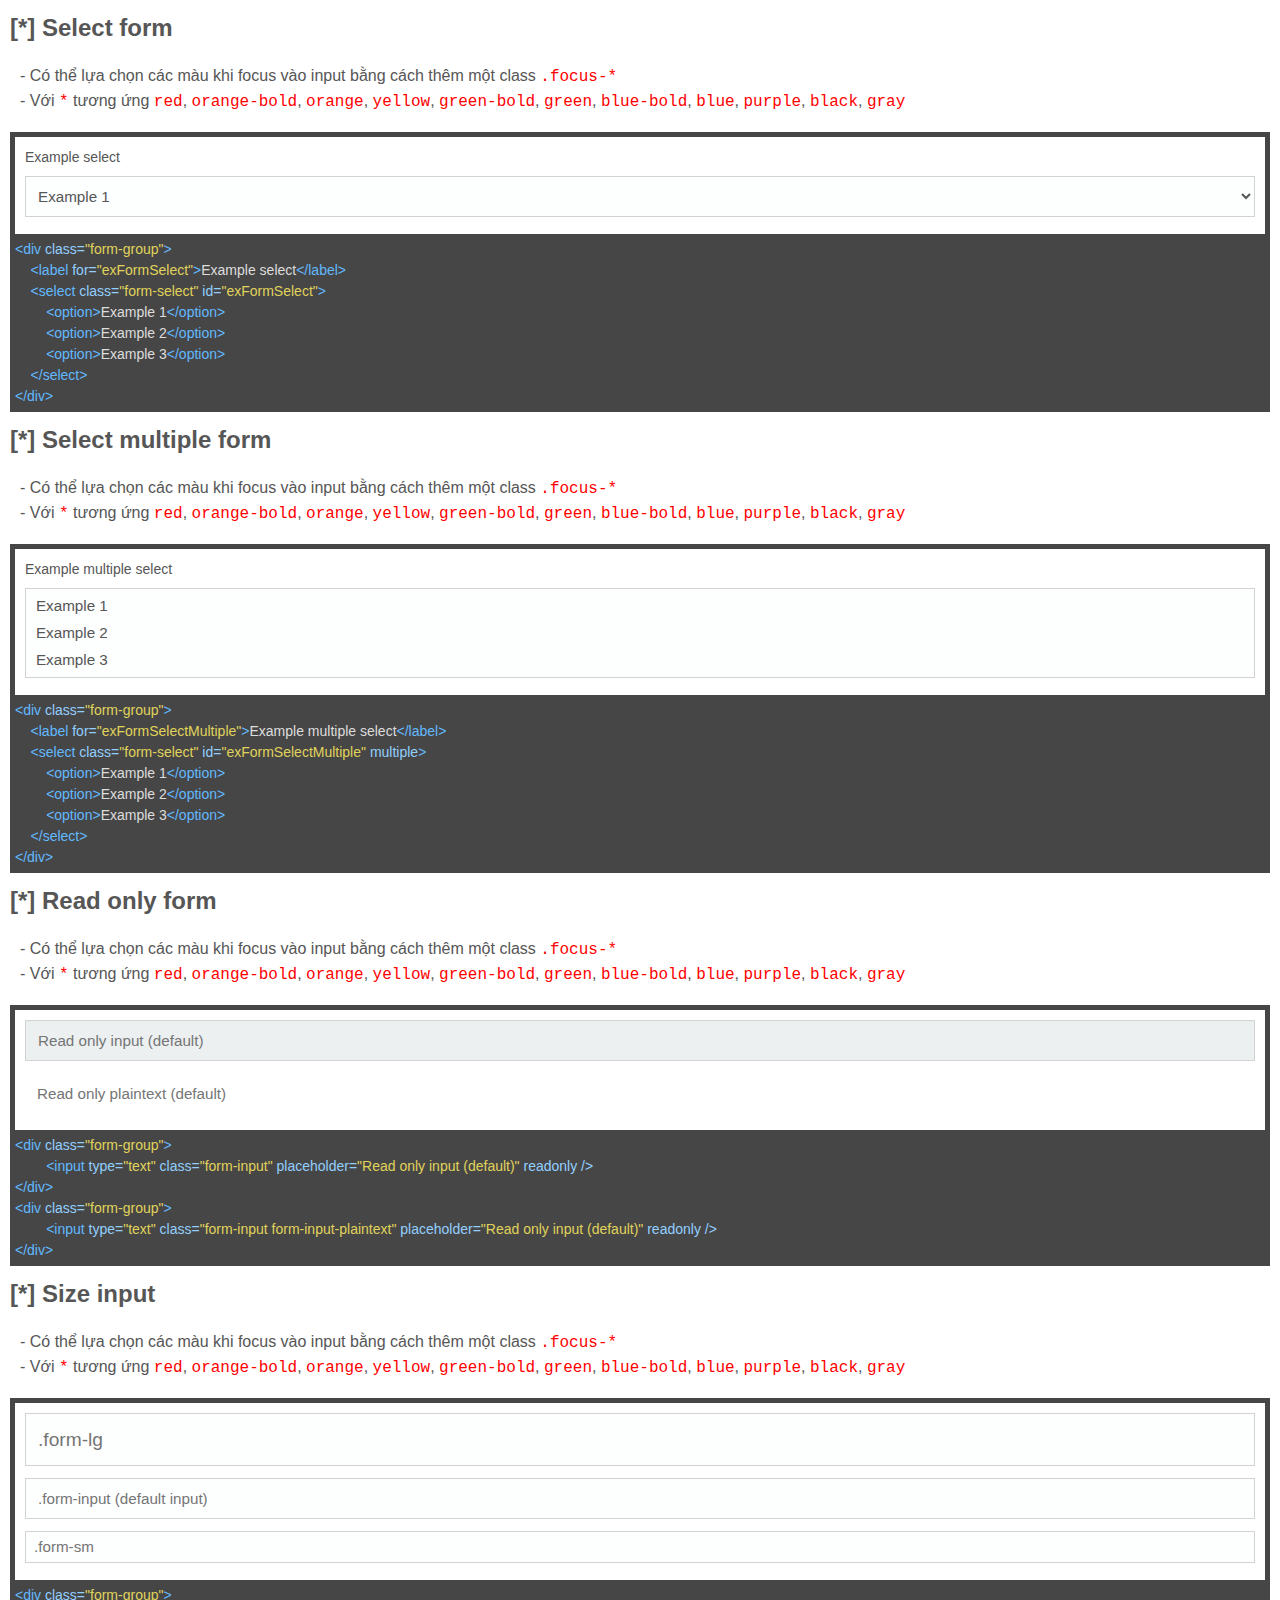
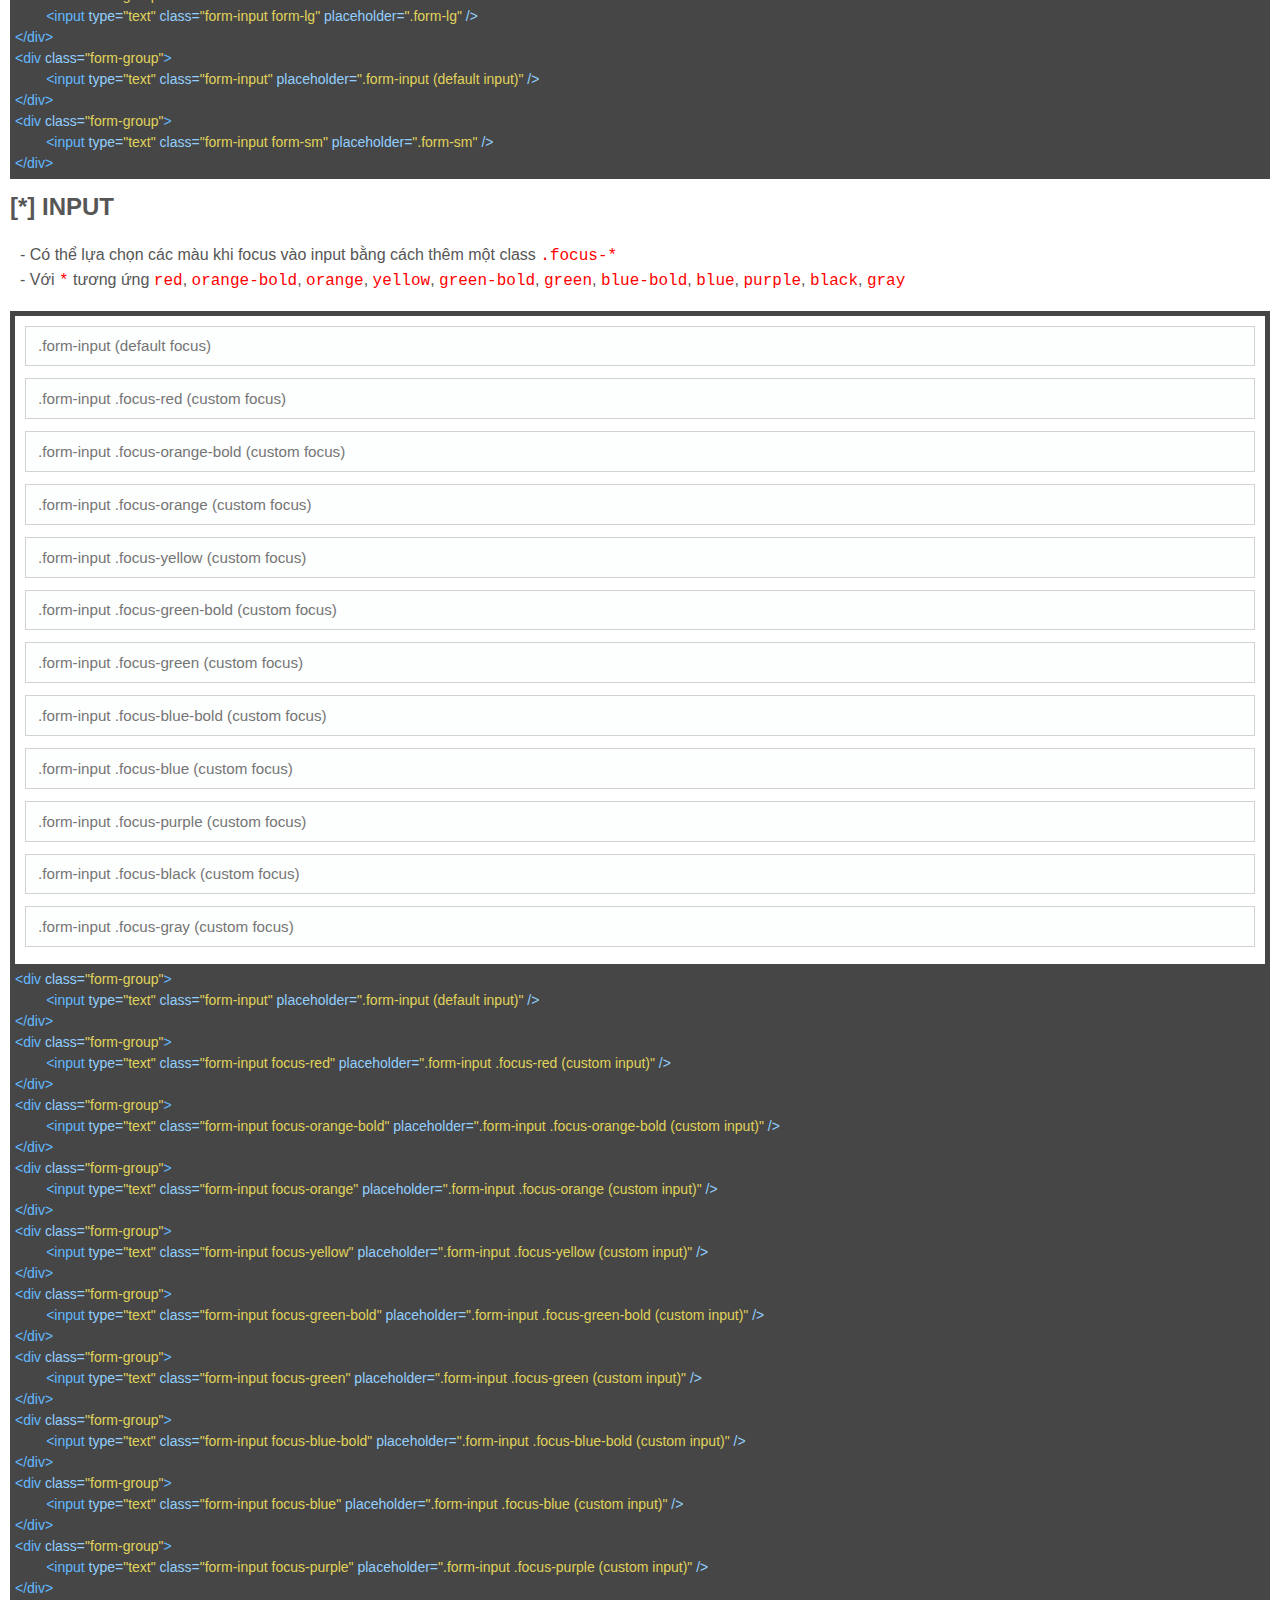
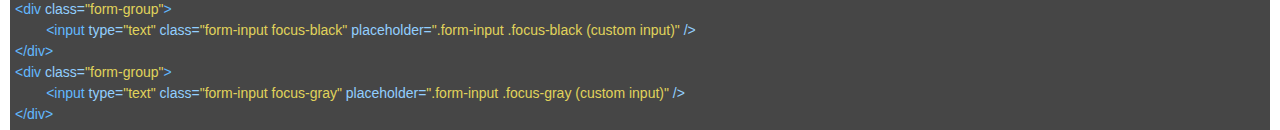
==== input.html @ 7783adff "mqp99" ====
<!DOCTYPE html>
<html lang="vi">
<head>
	<meta charset="UTF-8">
	<title>M Library CSS</title>
	<link rel="stylesheet" href="sass/mlib.min.css">
	<style>
		p {
			padding: 10px;
		}
		.btn {
			margin-bottom: 5px;
		}
		.btn-group,
		.btn-group-vertical {
			margin-left: 10px;
		}
		code {
			color: red;
		}
		.codeShow {
			color: #ddd;
			padding: 5px;
			font-size: 14px;
			overflow-x: auto;
			background: #464646;
			white-space: nowrap;
			margin-bottom: 10px;
		}
		.result-code {
			background: #fff;
			padding: 10px 10px 5px 10px;
			margin-bottom: 5px;
		}
		i.mt {
			color: #62b9ff;
			font-style: inherit;
		}
		i.ma {
			color: #92cfff;
			font-style: inherit;
		}
		i.ms {
			color: #e0d35b;
			font-style: inherit;
		}
	</style>
</head>
<body>
<form style="width: calc(100% - 20px); margin: 10px">
	<h2>[*] Select form</h2>
	<p>
		- Có thể lựa chọn các màu khi focus vào input bằng cách thêm một class <code>.focus-*</code><br>
		- Với <code>*</code> tương ứng <code>red</code>, <code>orange-bold</code>, <code>orange</code>, <code>yellow</code>, <code>green-bold</code>, <code>green</code>, <code>blue-bold</code>, <code>blue</code>, <code>purple</code>, <code>black</code>, <code>gray</code>

	</p>
	<div class="codeShow">
		<div class="result-code">
			<div class="form-group">
				<label for="exFormSelect">Example select</label>
				<select class="form-select" id="exFormSelect">
					<option>Example 1</option>
					<option>Example 2</option>
					<option>Example 3</option>
				</select>
			</div>
		</div>
		<i class="mt">&lt;div</i>&nbsp;<i class="ma">class=</i><i class="ms">"form-group"</i><i class="mt">&gt;</i><br>
		&nbsp;&nbsp;&nbsp;&nbsp;<i class="mt">&lt;label</i>&nbsp;<i class="ma">for=</i><i class="ms">"exFormSelect"</i><i class="mt">&gt;</i>Example select<i class="mt">&lt;/label&gt;</i><br>
		&nbsp;&nbsp;&nbsp;&nbsp;<i class="mt">&lt;select</i>&nbsp;<i class="ma">class=</i><i class="ms">"form-select"</i>&nbsp;<i class="ma">id=</i><i class="ms">"exFormSelect"</i><i class="mt">&gt;</i><br>
		&nbsp;&nbsp;&nbsp;&nbsp;&nbsp;&nbsp;&nbsp;&nbsp;<i class="mt">&lt;option</i><i class="mt">&gt;</i>Example 1<i class="mt">&lt;/option&gt;</i><br>
		&nbsp;&nbsp;&nbsp;&nbsp;&nbsp;&nbsp;&nbsp;&nbsp;<i class="mt">&lt;option</i><i class="mt">&gt;</i>Example 2<i class="mt">&lt;/option&gt;</i><br>
		&nbsp;&nbsp;&nbsp;&nbsp;&nbsp;&nbsp;&nbsp;&nbsp;<i class="mt">&lt;option</i><i class="mt">&gt;</i>Example 3<i class="mt">&lt;/option&gt;</i><br>
		&nbsp;&nbsp;&nbsp;&nbsp;<i class="mt">&lt;/select&gt;</i><br>
		<i class="mt">&lt;/div&gt;</i>
	</div>
	<h2>[*] Select multiple form</h2>
	<p>
		- Có thể lựa chọn các màu khi focus vào input bằng cách thêm một class <code>.focus-*</code><br>
		- Với <code>*</code> tương ứng <code>red</code>, <code>orange-bold</code>, <code>orange</code>, <code>yellow</code>, <code>green-bold</code>, <code>green</code>, <code>blue-bold</code>, <code>blue</code>, <code>purple</code>, <code>black</code>, <code>gray</code>

	</p>
	<div class="codeShow">
		<div class="result-code">
			<div class="form-group">
				<label for="exFormSelectMultiple">Example multiple select</label>
				<select multiple class="form-select" id="exFormSelectMultiple">
					<option>Example 1</option>
					<option>Example 2</option>
					<option>Example 3</option>
					<option>Example 4</option>
					<option>Example 5</option>
					<option>Example 6</option>
				</select>
			</div>
		</div>
		<i class="mt">&lt;div</i>&nbsp;<i class="ma">class=</i><i class="ms">"form-group"</i><i class="mt">&gt;</i><br>
		&nbsp;&nbsp;&nbsp;&nbsp;<i class="mt">&lt;label</i>&nbsp;<i class="ma">for=</i><i class="ms">"exFormSelectMultiple"</i><i class="mt">&gt;</i>Example multiple select<i class="mt">&lt;/label&gt;</i><br>
		&nbsp;&nbsp;&nbsp;&nbsp;<i class="mt">&lt;select</i>&nbsp;<i class="ma">class=</i><i class="ms">"form-select"</i>&nbsp;<i class="ma">id=</i><i class="ms">"exFormSelectMultiple"</i>&nbsp;<i class="ma">multiple</i><i class="mt">&gt;</i><br>
		&nbsp;&nbsp;&nbsp;&nbsp;&nbsp;&nbsp;&nbsp;&nbsp;<i class="mt">&lt;option</i><i class="mt">&gt;</i>Example 1<i class="mt">&lt;/option&gt;</i><br>
		&nbsp;&nbsp;&nbsp;&nbsp;&nbsp;&nbsp;&nbsp;&nbsp;<i class="mt">&lt;option</i><i class="mt">&gt;</i>Example 2<i class="mt">&lt;/option&gt;</i><br>
		&nbsp;&nbsp;&nbsp;&nbsp;&nbsp;&nbsp;&nbsp;&nbsp;<i class="mt">&lt;option</i><i class="mt">&gt;</i>Example 3<i class="mt">&lt;/option&gt;</i><br>
		&nbsp;&nbsp;&nbsp;&nbsp;<i class="mt">&lt;/select&gt;</i><br>
		<i class="mt">&lt;/div&gt;</i>
	</div>
	<h2>[*] Read only form</h2>
	<p>
		- Có thể lựa chọn các màu khi focus vào input bằng cách thêm một class <code>.focus-*</code><br>
		- Với <code>*</code> tương ứng <code>red</code>, <code>orange-bold</code>, <code>orange</code>, <code>yellow</code>, <code>green-bold</code>, <code>green</code>, <code>blue-bold</code>, <code>blue</code>, <code>purple</code>, <code>black</code>, <code>gray</code>

	</p>
	<div class="codeShow">
		<div class="result-code">
			<div class="form-group">
				<input type="text" class="form-input" placeholder="Read only input (default)" readonly>
			</div>
			<div class="form-group">
				<input type="text" class="form-input form-input-plaintext" placeholder="Read only plaintext (default)" readonly>
			</div>
		</div>
		<i class="mt">&lt;div</i>&nbsp;<i class="ma">class=</i><i class="ms">"form-group"</i><i class="mt">&gt;</i><br>
		&nbsp;&nbsp;&nbsp;&nbsp;&nbsp;&nbsp;&nbsp;&nbsp;<i class="mt">&lt;input</i>&nbsp;<i class="ma">type=</i><i class="ms">"text"</i>&nbsp;<i class="ma">class=</i><i class="ms">"form-input"</i>&nbsp;<i class="ma">placeholder=</i><i class="ms">"Read only input (default)"</i>&nbsp;<i class="ma">readonly /&gt;</i><br>
		<i class="mt">&lt;/div&gt;</i><br>
		<i class="mt">&lt;div</i>&nbsp;<i class="ma">class=</i><i class="ms">"form-group"</i><i class="mt">&gt;</i><br>
		&nbsp;&nbsp;&nbsp;&nbsp;&nbsp;&nbsp;&nbsp;&nbsp;<i class="mt">&lt;input</i>&nbsp;<i class="ma">type=</i><i class="ms">"text"</i>&nbsp;<i class="ma">class=</i><i class="ms">"form-input form-input-plaintext"</i>&nbsp;<i class="ma">placeholder=</i><i class="ms">"Read only input (default)"</i>&nbsp;<i class="ma">readonly /&gt;</i><br>
		<i class="mt">&lt;/div&gt;</i>
	</div>
	<!-- <div class="form-group">
		<label for="exFormFile">Example file input</label>
		<input type="file" class="form-file" id="exFormFile">
	</div> -->
	<h2>[*] Size input</h2>
	<p>
		- Có thể lựa chọn các màu khi focus vào input bằng cách thêm một class <code>.focus-*</code><br>
		- Với <code>*</code> tương ứng <code>red</code>, <code>orange-bold</code>, <code>orange</code>, <code>yellow</code>, <code>green-bold</code>, <code>green</code>, <code>blue-bold</code>, <code>blue</code>, <code>purple</code>, <code>black</code>, <code>gray</code>

	</p>
	<div class="codeShow">
		<div class="result-code">
			<div class="form-group">
				<input type="text" class="form-input form-lg" placeholder=".form-lg">
			</div>
			<div class="form-group">
				<input type="text" class="form-input" placeholder=".form-input (default input)">
			</div>
			<div class="form-group">
				<input type="text" class="form-input form-sm" placeholder=".form-sm">
			</div>
		</div>
		<i class="mt">&lt;div</i>&nbsp;<i class="ma">class=</i><i class="ms">"form-group"</i><i class="mt">&gt;</i><br>
		&nbsp;&nbsp;&nbsp;&nbsp;&nbsp;&nbsp;&nbsp;&nbsp;<i class="mt">&lt;input</i>&nbsp;<i class="ma">type=</i><i class="ms">"text"</i>&nbsp;<i class="ma">class=</i><i class="ms">"form-input form-lg"</i>&nbsp;<i class="ma">placeholder=</i><i class="ms">".form-lg"</i>&nbsp;<i class="ma">/&gt;</i><br>
		<i class="mt">&lt;/div&gt;</i><br>
		<i class="mt">&lt;div</i>&nbsp;<i class="ma">class=</i><i class="ms">"form-group"</i><i class="mt">&gt;</i><br>
		&nbsp;&nbsp;&nbsp;&nbsp;&nbsp;&nbsp;&nbsp;&nbsp;<i class="mt">&lt;input</i>&nbsp;<i class="ma">type=</i><i class="ms">"text"</i>&nbsp;<i class="ma">class=</i><i class="ms">"form-input"</i>&nbsp;<i class="ma">placeholder=</i><i class="ms">".form-input (default input)"</i>&nbsp;<i class="ma">/&gt;</i><br>
		<i class="mt">&lt;/div&gt;</i><br>
		<i class="mt">&lt;div</i>&nbsp;<i class="ma">class=</i><i class="ms">"form-group"</i><i class="mt">&gt;</i><br>
		&nbsp;&nbsp;&nbsp;&nbsp;&nbsp;&nbsp;&nbsp;&nbsp;<i class="mt">&lt;input</i>&nbsp;<i class="ma">type=</i><i class="ms">"text"</i>&nbsp;<i class="ma">class=</i><i class="ms">"form-input form-sm"</i>&nbsp;<i class="ma">placeholder=</i><i class="ms">".form-sm"</i>&nbsp;<i class="ma">/&gt;</i><br>
		<i class="mt">&lt;/div&gt;</i><br>
	</div>
	<h2>[*] INPUT</h2>
	<p>
		- Có thể lựa chọn các màu khi focus vào input bằng cách thêm một class <code>.focus-*</code><br>
		- Với <code>*</code> tương ứng <code>red</code>, <code>orange-bold</code>, <code>orange</code>, <code>yellow</code>, <code>green-bold</code>, <code>green</code>, <code>blue-bold</code>, <code>blue</code>, <code>purple</code>, <code>black</code>, <code>gray</code>

	</p>
	<div class="codeShow">
		<div class="result-code">
			<div class="form-group">
				<input type="text" class="form-input" placeholder=".form-input (default focus)">
			</div>
			<div class="form-group">
				<input type="text" class="form-input focus-red" placeholder=".form-input .focus-red (custom focus)">
			</div>
			<div class="form-group">
				<input type="text" class="form-input focus-orange-bold" placeholder=".form-input .focus-orange-bold (custom focus)">
			</div>
			<div class="form-group">
				<input type="text" class="form-input focus-orange" placeholder=".form-input .focus-orange (custom focus)">
			</div>
			<div class="form-group">
				<input type="text" class="form-input focus-yellow" placeholder=".form-input .focus-yellow (custom focus)">
			</div>
			<div class="form-group">
				<input type="text" class="form-input focus-green-bold" placeholder=".form-input .focus-green-bold (custom focus)">
			</div>
			<div class="form-group">
				<input type="text" class="form-input focus-green" placeholder=".form-input .focus-green (custom focus)">
			</div>
			<div class="form-group">
				<input type="text" class="form-input focus-blue-bold" placeholder=".form-input .focus-blue-bold (custom focus)">
			</div>
			<div class="form-group">
				<input type="text" class="form-input focus-blue" placeholder=".form-input .focus-blue (custom focus)">
			</div>
			<div class="form-group">
				<input type="text" class="form-input focus-purple" placeholder=".form-input .focus-purple (custom focus)">
			</div>
			<div class="form-group">
				<input type="text" class="form-input focus-black" placeholder=".form-input .focus-black (custom focus)">
			</div>
			<div class="form-group">
				<input type="text" class="form-input focus-gray" placeholder=".form-input .focus-gray (custom focus)">
			</div>
		</div>
		<i class="mt">&lt;div</i>&nbsp;<i class="ma">class=</i><i class="ms">"form-group"</i><i class="mt">&gt;</i><br>
		&nbsp;&nbsp;&nbsp;&nbsp;&nbsp;&nbsp;&nbsp;&nbsp;<i class="mt">&lt;input</i>&nbsp;<i class="ma">type=</i><i class="ms">"text"</i>&nbsp;<i class="ma">class=</i><i class="ms">"form-input"</i>&nbsp;<i class="ma">placeholder=</i><i class="ms">".form-input (default input)"</i>&nbsp;<i class="ma">/&gt;</i><br>
		<i class="mt">&lt;/div&gt;</i><br>
		<i class="mt">&lt;div</i>&nbsp;<i class="ma">class=</i><i class="ms">"form-group"</i><i class="mt">&gt;</i><br>
		&nbsp;&nbsp;&nbsp;&nbsp;&nbsp;&nbsp;&nbsp;&nbsp;<i class="mt">&lt;input</i>&nbsp;<i class="ma">type=</i><i class="ms">"text"</i>&nbsp;<i class="ma">class=</i><i class="ms">"form-input focus-red"</i>&nbsp;<i class="ma">placeholder=</i><i class="ms">".form-input .focus-red (custom input)"</i>&nbsp;<i class="ma">/&gt;</i><br>
		<i class="mt">&lt;/div&gt;</i><br>
		<i class="mt">&lt;div</i>&nbsp;<i class="ma">class=</i><i class="ms">"form-group"</i><i class="mt">&gt;</i><br>
		&nbsp;&nbsp;&nbsp;&nbsp;&nbsp;&nbsp;&nbsp;&nbsp;<i class="mt">&lt;input</i>&nbsp;<i class="ma">type=</i><i class="ms">"text"</i>&nbsp;<i class="ma">class=</i><i class="ms">"form-input focus-orange-bold"</i>&nbsp;<i class="ma">placeholder=</i><i class="ms">".form-input .focus-orange-bold (custom input)"</i>&nbsp;<i class="ma">/&gt;</i><br>
		<i class="mt">&lt;/div&gt;</i><br>
		<i class="mt">&lt;div</i>&nbsp;<i class="ma">class=</i><i class="ms">"form-group"</i><i class="mt">&gt;</i><br>
		&nbsp;&nbsp;&nbsp;&nbsp;&nbsp;&nbsp;&nbsp;&nbsp;<i class="mt">&lt;input</i>&nbsp;<i class="ma">type=</i><i class="ms">"text"</i>&nbsp;<i class="ma">class=</i><i class="ms">"form-input focus-orange"</i>&nbsp;<i class="ma">placeholder=</i><i class="ms">".form-input .focus-orange (custom input)"</i>&nbsp;<i class="ma">/&gt;</i><br>
		<i class="mt">&lt;/div&gt;</i><br>
		<i class="mt">&lt;div</i>&nbsp;<i class="ma">class=</i><i class="ms">"form-group"</i><i class="mt">&gt;</i><br>
		&nbsp;&nbsp;&nbsp;&nbsp;&nbsp;&nbsp;&nbsp;&nbsp;<i class="mt">&lt;input</i>&nbsp;<i class="ma">type=</i><i class="ms">"text"</i>&nbsp;<i class="ma">class=</i><i class="ms">"form-input focus-yellow"</i>&nbsp;<i class="ma">placeholder=</i><i class="ms">".form-input .focus-yellow (custom input)"</i>&nbsp;<i class="ma">/&gt;</i><br>
		<i class="mt">&lt;/div&gt;</i><br>
		<i class="mt">&lt;div</i>&nbsp;<i class="ma">class=</i><i class="ms">"form-group"</i><i class="mt">&gt;</i><br>
		&nbsp;&nbsp;&nbsp;&nbsp;&nbsp;&nbsp;&nbsp;&nbsp;<i class="mt">&lt;input</i>&nbsp;<i class="ma">type=</i><i class="ms">"text"</i>&nbsp;<i class="ma">class=</i><i class="ms">"form-input focus-green-bold"</i>&nbsp;<i class="ma">placeholder=</i><i class="ms">".form-input .focus-green-bold (custom input)"</i>&nbsp;<i class="ma">/&gt;</i><br>
		<i class="mt">&lt;/div&gt;</i><br>
		<i class="mt">&lt;div</i>&nbsp;<i class="ma">class=</i><i class="ms">"form-group"</i><i class="mt">&gt;</i><br>
		&nbsp;&nbsp;&nbsp;&nbsp;&nbsp;&nbsp;&nbsp;&nbsp;<i class="mt">&lt;input</i>&nbsp;<i class="ma">type=</i><i class="ms">"text"</i>&nbsp;<i class="ma">class=</i><i class="ms">"form-input focus-green"</i>&nbsp;<i class="ma">placeholder=</i><i class="ms">".form-input .focus-green (custom input)"</i>&nbsp;<i class="ma">/&gt;</i><br>
		<i class="mt">&lt;/div&gt;</i><br>
		<i class="mt">&lt;div</i>&nbsp;<i class="ma">class=</i><i class="ms">"form-group"</i><i class="mt">&gt;</i><br>
		&nbsp;&nbsp;&nbsp;&nbsp;&nbsp;&nbsp;&nbsp;&nbsp;<i class="mt">&lt;input</i>&nbsp;<i class="ma">type=</i><i class="ms">"text"</i>&nbsp;<i class="ma">class=</i><i class="ms">"form-input focus-blue-bold"</i>&nbsp;<i class="ma">placeholder=</i><i class="ms">".form-input .focus-blue-bold (custom input)"</i>&nbsp;<i class="ma">/&gt;</i><br>
		<i class="mt">&lt;/div&gt;</i><br>
		<i class="mt">&lt;div</i>&nbsp;<i class="ma">class=</i><i class="ms">"form-group"</i><i class="mt">&gt;</i><br>
		&nbsp;&nbsp;&nbsp;&nbsp;&nbsp;&nbsp;&nbsp;&nbsp;<i class="mt">&lt;input</i>&nbsp;<i class="ma">type=</i><i class="ms">"text"</i>&nbsp;<i class="ma">class=</i><i class="ms">"form-input focus-blue"</i>&nbsp;<i class="ma">placeholder=</i><i class="ms">".form-input .focus-blue (custom input)"</i>&nbsp;<i class="ma">/&gt;</i><br>
		<i class="mt">&lt;/div&gt;</i><br>
		<i class="mt">&lt;div</i>&nbsp;<i class="ma">class=</i><i class="ms">"form-group"</i><i class="mt">&gt;</i><br>
		&nbsp;&nbsp;&nbsp;&nbsp;&nbsp;&nbsp;&nbsp;&nbsp;<i class="mt">&lt;input</i>&nbsp;<i class="ma">type=</i><i class="ms">"text"</i>&nbsp;<i class="ma">class=</i><i class="ms">"form-input focus-purple"</i>&nbsp;<i class="ma">placeholder=</i><i class="ms">".form-input .focus-purple (custom input)"</i>&nbsp;<i class="ma">/&gt;</i><br>
		<i class="mt">&lt;/div&gt;</i><br>
		<i class="mt">&lt;div</i>&nbsp;<i class="ma">class=</i><i class="ms">"form-group"</i><i class="mt">&gt;</i><br>
		&nbsp;&nbsp;&nbsp;&nbsp;&nbsp;&nbsp;&nbsp;&nbsp;<i class="mt">&lt;input</i>&nbsp;<i class="ma">type=</i><i class="ms">"text"</i>&nbsp;<i class="ma">class=</i><i class="ms">"form-input focus-black"</i>&nbsp;<i class="ma">placeholder=</i><i class="ms">".form-input .focus-black (custom input)"</i>&nbsp;<i class="ma">/&gt;</i><br>
		<i class="mt">&lt;/div&gt;</i><br>
		<i class="mt">&lt;div</i>&nbsp;<i class="ma">class=</i><i class="ms">"form-group"</i><i class="mt">&gt;</i><br>
		&nbsp;&nbsp;&nbsp;&nbsp;&nbsp;&nbsp;&nbsp;&nbsp;<i class="mt">&lt;input</i>&nbsp;<i class="ma">type=</i><i class="ms">"text"</i>&nbsp;<i class="ma">class=</i><i class="ms">"form-input focus-gray"</i>&nbsp;<i class="ma">placeholder=</i><i class="ms">".form-input .focus-gray (custom input)"</i>&nbsp;<i class="ma">/&gt;</i><br>
		<i class="mt">&lt;/div&gt;</i><br>
	</div>
		
</form>
</body>
</html>
---- sass/mlib.min.css ----
/*!
 * MLib v0.0.1 (Minh Library)
 * Copyright 2020 The Minh Pham Authors
 * Facebook (https://facebook.com/mqp99)
 */body{margin:0;padding:0;font-size:1rem;color:#565656;font-weight:400;line-height:1.5;text-align:left;background:#fff;font-family:-apple-system,BlinkMacSystemFont,"Segoe UI",Roboto,"Helvetica Neue",Arial,"Noto Sans",sans-serif,"Apple Color Emoji","Segoe UI Emoji","Segoe UI Symbol","Noto Color Emoji"}h1,h2,h3,h4,h5,h6{margin:0;margin-bottom:0.5rem}p{margin:0.5rem 0}.bd-radius{border-radius:0.25rem!important}*,:after,:before,:focus{box-sizing:border-box;outline:none}html{font-family:sans-serif;line-height:1.15;-webkit-text-size-adjust:100%;-webkit-tap-highlight-color:rgba(0,0,0,0)}.btn-group-vertical{display:inline-flex;flex-direction:column;align-items:flex-start;justify-content:center;vertical-align:middle}.btn-group-vertical .btn{width:100%;margin-bottom:0}.btn-group-vertical .btn:first-child{border-top-left-radius:0.25rem;border-top-right-radius:0.25rem}.btn-group-vertical .btn:last-child{border-bottom-left-radius:0.25rem;border-bottom-right-radius:0.25rem}.btn-group-vertical .btn:first-child,.btn-group-vertical .btn:not(:last-child):not(:first-child){border-bottom:none}.btn-group{width:100%;display:inline-flex}.btn-group-lg .btn{padding:1rem 1.2rem}.btn-group-sm .btn{padding:0.4rem 0.7rem}.btn-group .btn:first-child{border-top-left-radius:0.25rem;border-bottom-left-radius:0.25rem}.btn-group .btn:last-child{border-top-right-radius:0.25rem;border-bottom-right-radius:0.25rem}.btn-group .btn:first-child,.btn-group .btn:not(:last-child):not(:first-child){border-right:none}.btn{cursor:pointer;color:#565656;display:inline-block;padding:0.75rem 1rem;background:transparent;border:1px solid transparent;transition:color 0.15s ease-in-out,background-color 0.15s ease-in-out,border-color 0.15s ease-in-out,box-shadow 0.15s ease-in-out}.btn-block{display:block;width:100%}.btn-link{position:relative;top:1px;color:#416bca;font-size:0.9rem;padding:0.55rem 1rem;text-decoration:none}.btn-link:hover{text-decoration:underline}.btn-disabled{pointer-events:none;opacity:0.5}.btn-red{color:#FDEDEC;background:#E74C3C;border-color:#E74C3C}.btn-red:hover{color:#FDFEFE;background:#CB4335}.btn-red:focus{border-color:#E74C3C;box-shadow:0 0 0 0.2rem #e74c3c59}.btn-orange-bold{color:#FDF2E9;background:#D35400;border-color:#D35400}.btn-orange-bold:hover{color:#FDFEFE;background:#BA4A00}.btn-orange-bold:focus{border-color:#D35400;box-shadow:0 0 0 0.2rem #d3540059}.btn-orange{color:#FDF2E9;background:#E67E22;border-color:#E67E22}.btn-orange:hover{color:#FDFEFE;background:#CA6F1E}.btn-orange:focus{border-color:#E67E22;box-shadow:0 0 0 0.2rem #e67e2259}.btn-yellow{color:#FEF9E7;background:#F1C40F;border-color:#F1C40F}.btn-yellow:hover{color:#FDFEFE;background:#D4AC0D}.btn-yellow:focus{border-color:#F1C40F;box-shadow:0 0 0 0.2rem #f1c40f59}.btn-green-bold{color:#EAFAF1;background:#16A085;border-color:#16A085}.btn-green-bold:hover{color:#FDFEFE;background:#138D75}.btn-green-bold:focus{border-color:#16A085;box-shadow:0 0 0 0.2rem #16a08559}.btn-green{color:#EAFAF1;background:#2ECC71;border-color:#2ECC71}.btn-green:hover{color:#FDFEFE;background:#28B463}.btn-green:focus{border-color:#2ECC71;box-shadow:0 0 0 0.2rem #2ecc7159}.btn-blue-bold{color:#EBF5FB;background:#34495E;border-color:#34495E}.btn-blue-bold:hover{color:#FDFEFE;background:#2E4053}.btn-blue-bold:focus{border-color:#34495E;box-shadow:0 0 0 0.2rem #34495e59}.btn-blue{color:#EBF5FB;background:#3498DB;border-color:#3498DB}.btn-blue:hover{color:#FDFEFE;background:#2E86C1}.btn-blue:focus{border-color:#3498DB;box-shadow:0 0 0 0.2rem #3498DB59}.btn-purple{color:#F4ECF7;background:#8E44AD;border-color:#8E44AD}.btn-purple:hover{color:#FDFEFE;background:#7D3C98}.btn-purple:focus{border-color:#8E44AD;box-shadow:0 0 0 0.2rem #8E44AD59}.btn-black{color:#FDFEFE;background:#565656;border-color:#565656}.btn-black:hover{color:#FDFEFE;background:#464646}.btn-black:focus{border-color:#565656;box-shadow:0 0 0 0.2rem #56565659}.btn-gray{color:#565656;background:#d2d2d2;border-color:#d2d2d2}.btn-gray:hover{color:#565656;background:#A6ACAF}.btn-gray:focus{border-color:#d2d2d2;box-shadow:0 0 0 0.2rem #d2d2d27d}.btn-silver{color:#565656;background:#ECF0F1;border-color:#ECF0F1}.btn-silver:hover{color:#565656;background:#D0D3D4}.btn-silver:focus{border-color:#ECF0F1;box-shadow:0 0 0 0.2rem #ECF0F17d}.btn-outline-red{color:#E74C3C;background:transparent;border-color:#E74C3C}.btn-outline-red:hover{color:#FDFEFE;background:#E74C3C}.btn-outline-red:focus{border-color:#E74C3C;box-shadow:0 0 0 0.2rem #F5B7B1}.btn-outline-orange-bold{color:#E67E22;background:transparent;border-color:#D35400}.btn-outline-orange-bold:hover{color:#FDFEFE;background:#D35400}.btn-outline-orange-bold:focus{border-color:#D35400;box-shadow:0 0 0 0.2rem #EDBB99}.btn-outline-orange{color:#E67E22;background:transparent;border-color:#E67E22}.btn-outline-orange:hover{color:#FDFEFE;background:#E67E22}.btn-outline-orange:focus{border-color:#E67E22;box-shadow:0 0 0 0.2rem #F5CBA7}.btn-outline-yellow{color:#F1C40F;background:transparent;border-color:#F1C40F}.btn-outline-yellow:hover{color:#FDFEFE;background:#F1C40F}.btn-outline-yellow:focus{border-color:#F1C40F;box-shadow:0 0 0 0.2rem #F9E79F}.btn-outline-green-bold{color:#16A085;background:transparent;border-color:#16A085}.btn-outline-green-bold:hover{color:#FDFEFE;background:#16A085}.btn-outline-green-bold:focus{border-color:#16A085;box-shadow:0 0 0 0.2rem #A2D9CE}.btn-outline-green{color:#2ECC71;background:transparent;border-color:#2ECC71}.btn-outline-green:hover{color:#FDFEFE;background:#2ECC71}.btn-outline-green:focus{border-color:#2ECC71;box-shadow:0 0 0 0.2rem #ABEBC6}.btn-outline-blue-bold{color:#34495E;background:transparent;border-color:#34495E}.btn-outline-blue-bold:hover{color:#FDFEFE;background:#34495E}.btn-outline-blue-bold:focus{border-color:#34495E;box-shadow:0 0 0 0.2rem #AEB6BF}.btn-outline-blue{color:#3498DB;background:transparent;border-color:#3498DB}.btn-outline-blue:hover{color:#FDFEFE;background:#3498DB}.btn-outline-blue:focus{border-color:#3498DB;box-shadow:0 0 0 0.2rem #AED6F1}.btn-outline-purple{color:#8E44AD;background:transparent;border-color:#8E44AD}.btn-outline-purple:hover{color:#FDFEFE;background:#8E44AD}.btn-outline-purple:focus{border-color:#8E44AD;box-shadow:0 0 0 0.2rem #D2B4DE}.btn-outline-black{color:#565656;background:transparent;border-color:#565656}.btn-outline-black:hover{color:#FDFEFE;background:#464646}.btn-outline-black:focus{border-color:#464646;box-shadow:0 0 0 0.2rem #B3B6B7}.btn-outline-gray{color:#565656;background:transparent;border-color:#d2d2d2}.btn-outline-gray:hover{color:#464646;background:#A6ACAF}.btn-outline-gray:focus{border-color:#A6ACAF;box-shadow:0 0 0 0.2rem #ECF0F1}.btn-outline-silver{color:#565656;background:transparent;border-color:#ECF0F1}.btn-outline-silver:hover{color:#565656;background:#D0D3D4}.btn-outline-silver:focus{border-color:#D0D3D4;box-shadow:0 0 0 0.2rem #F8F9F9}.form-group{margin-bottom:0.75rem}.form-group label{display:block;width:100%;color:#565656;margin-bottom:0.5rem}.form-input,.form-select{display:block;width:100%;padding:0.75rem;font-weight:400;border-radius:0;font-size:0.95rem;background-clip:padding-box;height:calc(1.5em + 0.75rem + 6px);color:#565656;background:#FDFEFE;border:1px solid #d2d2d2;transition:border-color 0.15s ease-in-out,box-shadow 0.15s ease-in-out}.form-input:focus,.form-select:focus{border-color:#5DADE2;box-shadow:0 0 0 0.2rem #3498DB59}.form-input.form-select:not([multiple]),.form-select.form-select:not([multiple]){padding:0 0.5rem}.form-input.form-select[multiple],.form-select.form-select[multiple]{height:90px;padding:0.4rem}.form-input.form-select[multiple] option,.form-select.form-select[multiple] option{margin:0 0.1rem 0.38rem 0.1rem;padding:2px}.form-input.form-select[multiple] option:last-child,.form-select.form-select[multiple] option:last-child{margin:0 0.1rem 0rem 0.1rem}.form-input.form-select[multiple]::-webkit-scrollbar,.form-select.form-select[multiple]::-webkit-scrollbar{width:8px}.form-input.form-select[multiple]::-webkit-scrollbar-track,.form-select.form-select[multiple]::-webkit-scrollbar-track{background:#ECF0F1}.form-input.form-select[multiple]::-webkit-scrollbar-thumb,.form-select.form-select[multiple]::-webkit-scrollbar-thumb{background:#A6ACAF}.form-input.form-select[multiple]::-webkit-scrollbar-thumb:hover,.form-select.form-select[multiple]::-webkit-scrollbar-thumb:hover{background:#909497}.form-input[readonly],.form-select[readonly]{background:#ECF0F1}.form-input-plaintext,.form-select-plaintext{border:none;background:none!important}.form-input.form-lg,.form-select.form-lg{padding:0 0.75rem;font-size:1.2rem;height:calc(1.8em + 0.75rem + 6px)}.form-input.form-sm,.form-select.form-sm{padding:0 0.5rem;height:calc(1.5em + 0.5rem + 1px)}.form-input.focus-red:focus,.form-select.focus-red:focus{border-color:#EC7063;box-shadow:0 0 0 0.2rem #e74c3c59}.form-input.focus-orange-bold:focus,.form-select.focus-orange-bold:focus{border-color:#DC7633;box-shadow:0 0 0 0.2rem #d3540059}.form-input.focus-orange:focus,.form-select.focus-orange:focus{border-color:#EB984E;box-shadow:0 0 0 0.2rem #e67e2259}.form-input.focus-yellow:focus,.form-select.focus-yellow:focus{border-color:#F1C40F;box-shadow:0 0 0 0.2rem #f1c40f59}.form-input.focus-green-bold:focus,.form-select.focus-green-bold:focus{border-color:#45B39D;box-shadow:0 0 0 0.2rem #16a08559}.form-input.focus-green:focus,.form-select.focus-green:focus{border-color:#58D68D;box-shadow:0 0 0 0.2rem #2ecc7159}.form-input.focus-blue-bold:focus,.form-select.focus-blue-bold:focus{border-color:#5D6D7E;box-shadow:0 0 0 0.2rem #34495e59}.form-input.focus-blue:focus,.form-select.focus-blue:focus{border-color:#5DADE2;box-shadow:0 0 0 0.2rem #3498DB59}.form-input.focus-purple:focus,.form-select.focus-purple:focus{border-color:#A569BD;box-shadow:0 0 0 0.2rem #8E44AD59}.form-input.focus-black:focus,.form-select.focus-black:focus{border-color:#565656;box-shadow:0 0 0 0.2rem #56565659}.form-input.focus-gray:focus,.form-select.focus-gray:focus{border-color:#A6ACAF;box-shadow:0 0 0 0.2rem #d2d2d27d}
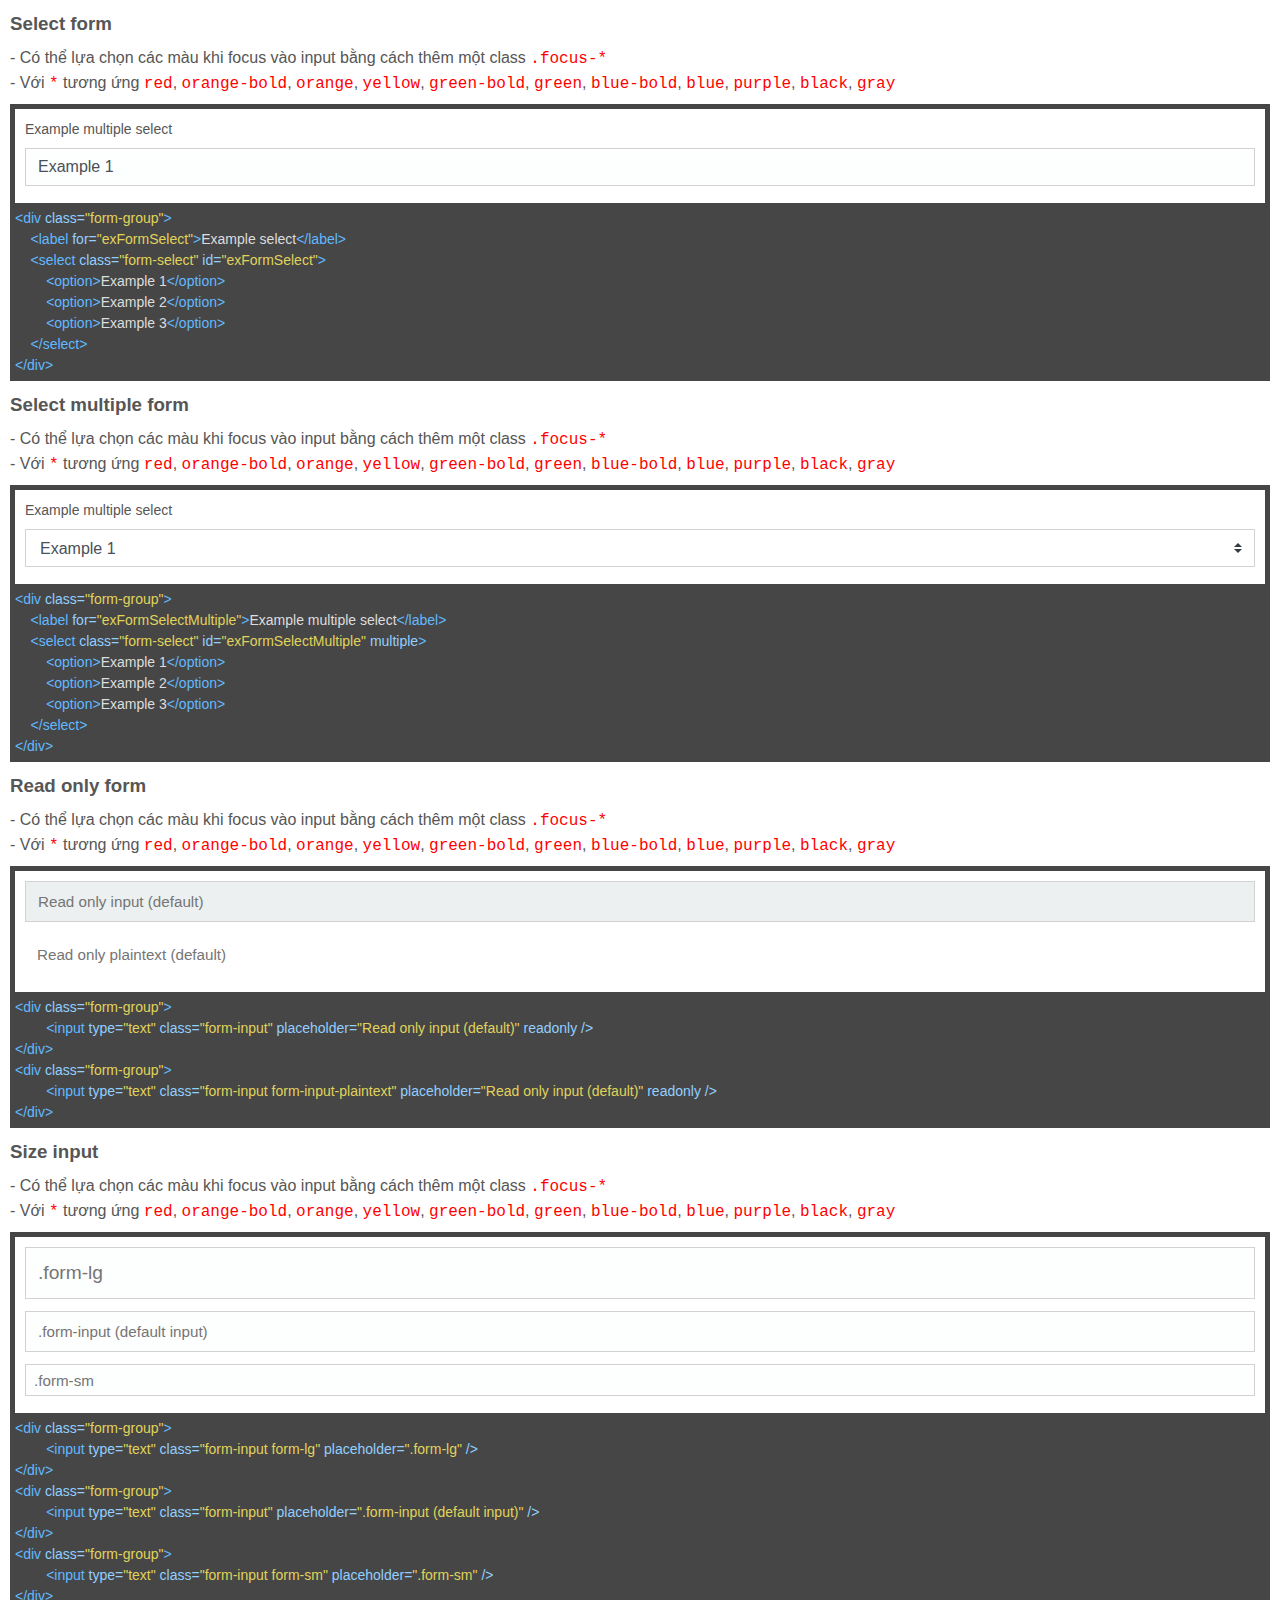
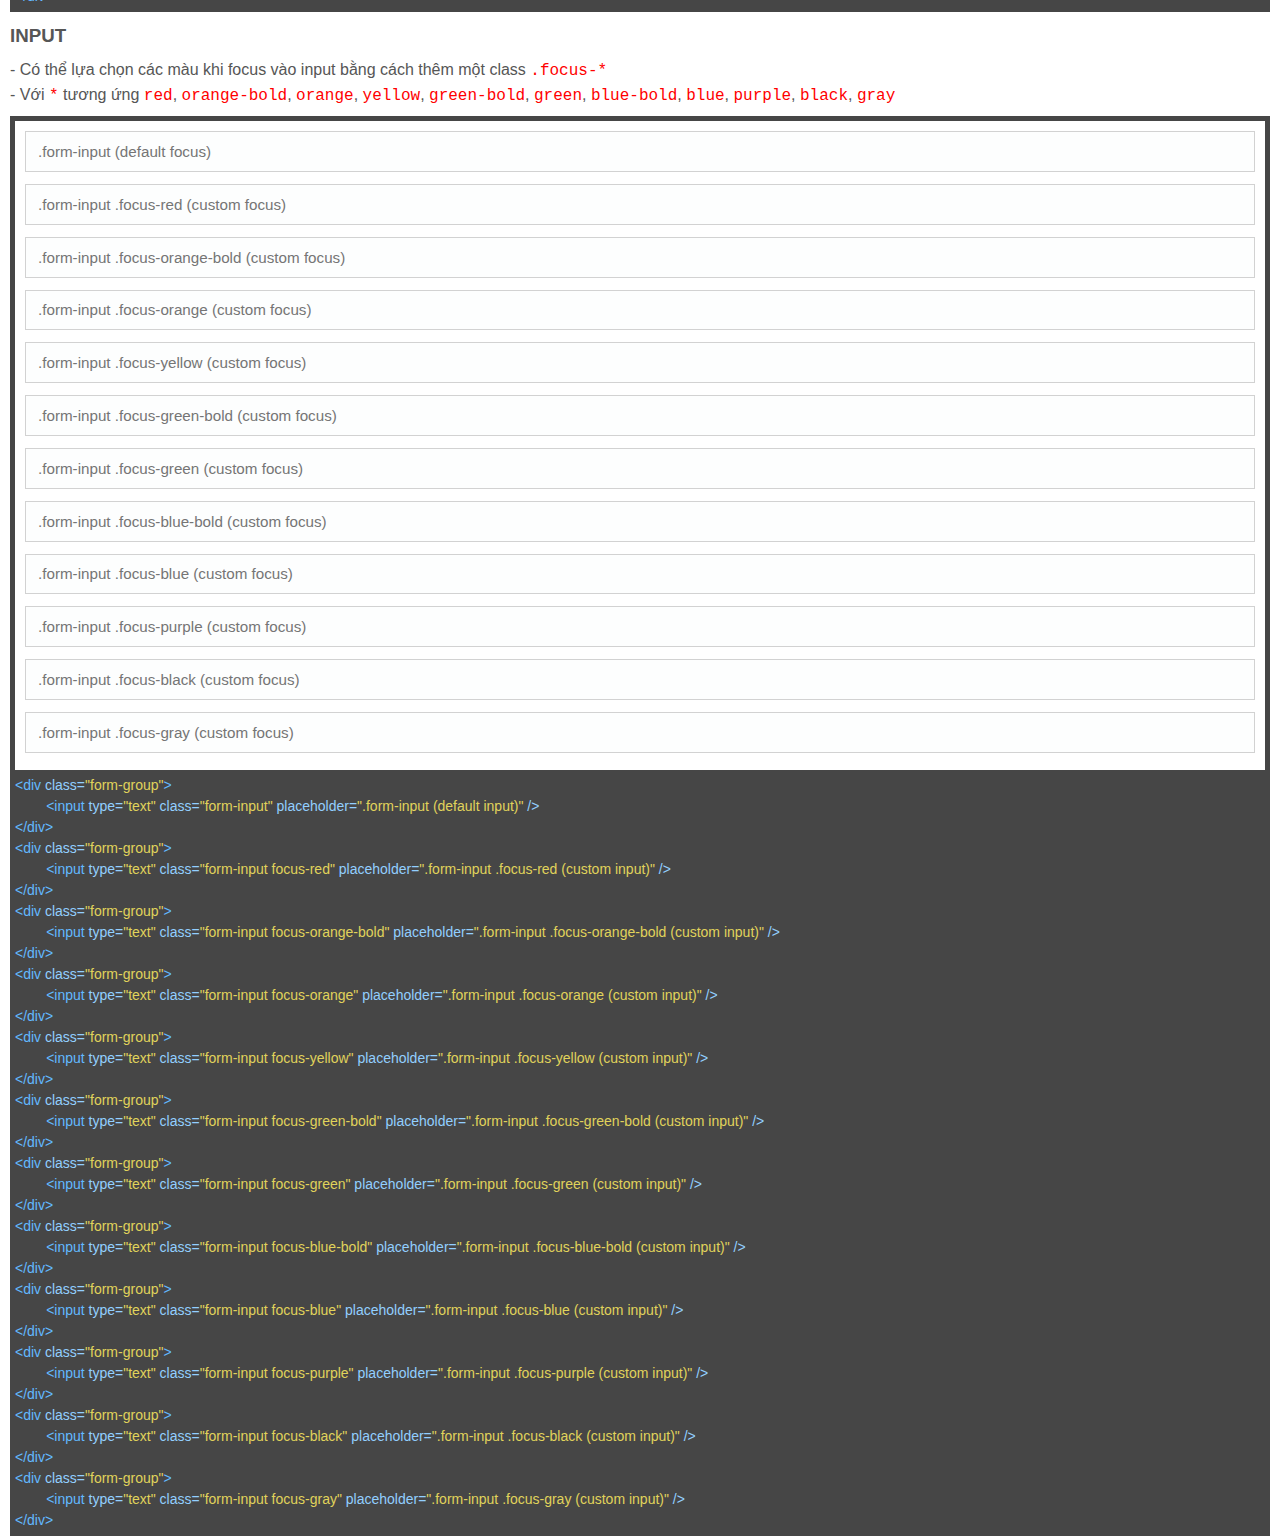
==== commit 2d539ec2: "mqp99" ====
--- a/input.html
+++ b/input.html
@@ -2,12 +2,10 @@
 <html lang="vi">
 <head>
 	<meta charset="UTF-8">
-	<title>M Library CSS</title>
+	<title>MLib CSS</title>
 	<link rel="stylesheet" href="sass/mlib.min.css">
+	<meta name="viewport" content="width=device-width, initial-scale=1.0, maximum-scale=1.0, user-scalable=no">
 	<style>
-		p {
-			padding: 10px;
-		}
 		.btn {
 			margin-bottom: 5px;
 		}
@@ -24,7 +22,6 @@
 			font-size: 14px;
 			overflow-x: auto;
 			background: #464646;
-			white-space: nowrap;
 			margin-bottom: 10px;
 		}
 		.result-code {
@@ -48,16 +45,16 @@
 </head>
 <body>
 <form style="width: calc(100% - 20px); margin: 10px">
-	<h2>[*] Select form</h2>
-	<p>
-		- Có thể lựa chọn các màu khi focus vào input bằng cách thêm một class <code>.focus-*</code><br>
-		- Với <code>*</code> tương ứng <code>red</code>, <code>orange-bold</code>, <code>orange</code>, <code>yellow</code>, <code>green-bold</code>, <code>green</code>, <code>blue-bold</code>, <code>blue</code>, <code>purple</code>, <code>black</code>, <code>gray</code>
-
-	</p>
-	<div class="codeShow">
-		<div class="result-code">
-			<div class="form-group">
-				<label for="exFormSelect">Example select</label>
+	<h3>Select form</h3>
+	<p>
+		- Có thể lựa chọn các màu khi focus vào input bằng cách thêm một class <code>.focus-*</code><br>
+		- Với <code>*</code> tương ứng <code>red</code>, <code>orange-bold</code>, <code>orange</code>, <code>yellow</code>, <code>green-bold</code>, <code>green</code>, <code>blue-bold</code>, <code>blue</code>, <code>purple</code>, <code>black</code>, <code>gray</code>
+
+	</p>
+	<div class="codeShow">
+		<div class="result-code">
+			<div class="form-group">
+				<label for="exFormSelect">Example multiple select</label>
 				<select class="form-select" id="exFormSelect">
 					<option>Example 1</option>
 					<option>Example 2</option>
@@ -74,7 +71,7 @@
 		&nbsp;&nbsp;&nbsp;&nbsp;<i class="mt">&lt;/select&gt;</i><br>
 		<i class="mt">&lt;/div&gt;</i>
 	</div>
-	<h2>[*] Select multiple form</h2>
+	<h3>Select multiple form</h3>
 	<p>
 		- Có thể lựa chọn các màu khi focus vào input bằng cách thêm một class <code>.focus-*</code><br>
 		- Với <code>*</code> tương ứng <code>red</code>, <code>orange-bold</code>, <code>orange</code>, <code>yellow</code>, <code>green-bold</code>, <code>green</code>, <code>blue-bold</code>, <code>blue</code>, <code>purple</code>, <code>black</code>, <code>gray</code>
@@ -103,7 +100,7 @@
 		&nbsp;&nbsp;&nbsp;&nbsp;<i class="mt">&lt;/select&gt;</i><br>
 		<i class="mt">&lt;/div&gt;</i>
 	</div>
-	<h2>[*] Read only form</h2>
+	<h3>Read only form</h3>
 	<p>
 		- Có thể lựa chọn các màu khi focus vào input bằng cách thêm một class <code>.focus-*</code><br>
 		- Với <code>*</code> tương ứng <code>red</code>, <code>orange-bold</code>, <code>orange</code>, <code>yellow</code>, <code>green-bold</code>, <code>green</code>, <code>blue-bold</code>, <code>blue</code>, <code>purple</code>, <code>black</code>, <code>gray</code>
@@ -129,7 +126,7 @@
 		<label for="exFormFile">Example file input</label>
 		<input type="file" class="form-file" id="exFormFile">
 	</div> -->
-	<h2>[*] Size input</h2>
+	<h3>Size input</h3>
 	<p>
 		- Có thể lựa chọn các màu khi focus vào input bằng cách thêm một class <code>.focus-*</code><br>
 		- Với <code>*</code> tương ứng <code>red</code>, <code>orange-bold</code>, <code>orange</code>, <code>yellow</code>, <code>green-bold</code>, <code>green</code>, <code>blue-bold</code>, <code>blue</code>, <code>purple</code>, <code>black</code>, <code>gray</code>
@@ -157,7 +154,7 @@
 		&nbsp;&nbsp;&nbsp;&nbsp;&nbsp;&nbsp;&nbsp;&nbsp;<i class="mt">&lt;input</i>&nbsp;<i class="ma">type=</i><i class="ms">"text"</i>&nbsp;<i class="ma">class=</i><i class="ms">"form-input form-sm"</i>&nbsp;<i class="ma">placeholder=</i><i class="ms">".form-sm"</i>&nbsp;<i class="ma">/&gt;</i><br>
 		<i class="mt">&lt;/div&gt;</i><br>
 	</div>
-	<h2>[*] INPUT</h2>
+	<h3>INPUT</h3>
 	<p>
 		- Có thể lựa chọn các màu khi focus vào input bằng cách thêm một class <code>.focus-*</code><br>
 		- Với <code>*</code> tương ứng <code>red</code>, <code>orange-bold</code>, <code>orange</code>, <code>yellow</code>, <code>green-bold</code>, <code>green</code>, <code>blue-bold</code>, <code>blue</code>, <code>purple</code>, <code>black</code>, <code>gray</code>
--- a/sass/mlib.min.css
+++ b/sass/mlib.min.css
@@ -2,4 +2,4 @@
  * MLib v0.0.1 (Minh Library)
  * Copyright 2020 The Minh Pham Authors
  * Facebook (https://facebook.com/mqp99)
- */body{margin:0;padding:0;font-size:1rem;color:#565656;font-weight:400;line-height:1.5;text-align:left;background:#fff;font-family:-apple-system,BlinkMacSystemFont,"Segoe UI",Roboto,"Helvetica Neue",Arial,"Noto Sans",sans-serif,"Apple Color Emoji","Segoe UI Emoji","Segoe UI Symbol","Noto Color Emoji"}h1,h2,h3,h4,h5,h6{margin:0;margin-bottom:0.5rem}p{margin:0.5rem 0}.bd-radius{border-radius:0.25rem!important}*,:after,:before,:focus{box-sizing:border-box;outline:none}html{font-family:sans-serif;line-height:1.15;-webkit-text-size-adjust:100%;-webkit-tap-highlight-color:rgba(0,0,0,0)}.btn-group-vertical{display:inline-flex;flex-direction:column;align-items:flex-start;justify-content:center;vertical-align:middle}.btn-group-vertical .btn{width:100%;margin-bottom:0}.btn-group-vertical .btn:first-child{border-top-left-radius:0.25rem;border-top-right-radius:0.25rem}.btn-group-vertical .btn:last-child{border-bottom-left-radius:0.25rem;border-bottom-right-radius:0.25rem}.btn-group-vertical .btn:first-child,.btn-group-vertical .btn:not(:last-child):not(:first-child){border-bottom:none}.btn-group{width:100%;display:inline-flex}.btn-group-lg .btn{padding:1rem 1.2rem}.btn-group-sm .btn{padding:0.4rem 0.7rem}.btn-group .btn:first-child{border-top-left-radius:0.25rem;border-bottom-left-radius:0.25rem}.btn-group .btn:last-child{border-top-right-radius:0.25rem;border-bottom-right-radius:0.25rem}.btn-group .btn:first-child,.btn-group .btn:not(:last-child):not(:first-child){border-right:none}.btn{cursor:pointer;color:#565656;display:inline-block;padding:0.75rem 1rem;background:transparent;border:1px solid transparent;transition:color 0.15s ease-in-out,background-color 0.15s ease-in-out,border-color 0.15s ease-in-out,box-shadow 0.15s ease-in-out}.btn-block{display:block;width:100%}.btn-link{position:relative;top:1px;color:#416bca;font-size:0.9rem;padding:0.55rem 1rem;text-decoration:none}.btn-link:hover{text-decoration:underline}.btn-disabled{pointer-events:none;opacity:0.5}.btn-red{color:#FDEDEC;background:#E74C3C;border-color:#E74C3C}.btn-red:hover{color:#FDFEFE;background:#CB4335}.btn-red:focus{border-color:#E74C3C;box-shadow:0 0 0 0.2rem #e74c3c59}.btn-orange-bold{color:#FDF2E9;background:#D35400;border-color:#D35400}.btn-orange-bold:hover{color:#FDFEFE;background:#BA4A00}.btn-orange-bold:focus{border-color:#D35400;box-shadow:0 0 0 0.2rem #d3540059}.btn-orange{color:#FDF2E9;background:#E67E22;border-color:#E67E22}.btn-orange:hover{color:#FDFEFE;background:#CA6F1E}.btn-orange:focus{border-color:#E67E22;box-shadow:0 0 0 0.2rem #e67e2259}.btn-yellow{color:#FEF9E7;background:#F1C40F;border-color:#F1C40F}.btn-yellow:hover{color:#FDFEFE;background:#D4AC0D}.btn-yellow:focus{border-color:#F1C40F;box-shadow:0 0 0 0.2rem #f1c40f59}.btn-green-bold{color:#EAFAF1;background:#16A085;border-color:#16A085}.btn-green-bold:hover{color:#FDFEFE;background:#138D75}.btn-green-bold:focus{border-color:#16A085;box-shadow:0 0 0 0.2rem #16a08559}.btn-green{color:#EAFAF1;background:#2ECC71;border-color:#2ECC71}.btn-green:hover{color:#FDFEFE;background:#28B463}.btn-green:focus{border-color:#2ECC71;box-shadow:0 0 0 0.2rem #2ecc7159}.btn-blue-bold{color:#EBF5FB;background:#34495E;border-color:#34495E}.btn-blue-bold:hover{color:#FDFEFE;background:#2E4053}.btn-blue-bold:focus{border-color:#34495E;box-shadow:0 0 0 0.2rem #34495e59}.btn-blue{color:#EBF5FB;background:#3498DB;border-color:#3498DB}.btn-blue:hover{color:#FDFEFE;background:#2E86C1}.btn-blue:focus{border-color:#3498DB;box-shadow:0 0 0 0.2rem #3498DB59}.btn-purple{color:#F4ECF7;background:#8E44AD;border-color:#8E44AD}.btn-purple:hover{color:#FDFEFE;background:#7D3C98}.btn-purple:focus{border-color:#8E44AD;box-shadow:0 0 0 0.2rem #8E44AD59}.btn-black{color:#FDFEFE;background:#565656;border-color:#565656}.btn-black:hover{color:#FDFEFE;background:#464646}.btn-black:focus{border-color:#565656;box-shadow:0 0 0 0.2rem #56565659}.btn-gray{color:#565656;background:#d2d2d2;border-color:#d2d2d2}.btn-gray:hover{color:#565656;background:#A6ACAF}.btn-gray:focus{border-color:#d2d2d2;box-shadow:0 0 0 0.2rem #d2d2d27d}.btn-silver{color:#565656;background:#ECF0F1;border-color:#ECF0F1}.btn-silver:hover{color:#565656;background:#D0D3D4}.btn-silver:focus{border-color:#ECF0F1;box-shadow:0 0 0 0.2rem #ECF0F17d}.btn-outline-red{color:#E74C3C;background:transparent;border-color:#E74C3C}.btn-outline-red:hover{color:#FDFEFE;background:#E74C3C}.btn-outline-red:focus{border-color:#E74C3C;box-shadow:0 0 0 0.2rem #F5B7B1}.btn-outline-orange-bold{color:#E67E22;background:transparent;border-color:#D35400}.btn-outline-orange-bold:hover{color:#FDFEFE;background:#D35400}.btn-outline-orange-bold:focus{border-color:#D35400;box-shadow:0 0 0 0.2rem #EDBB99}.btn-outline-orange{color:#E67E22;background:transparent;border-color:#E67E22}.btn-outline-orange:hover{color:#FDFEFE;background:#E67E22}.btn-outline-orange:focus{border-color:#E67E22;box-shadow:0 0 0 0.2rem #F5CBA7}.btn-outline-yellow{color:#F1C40F;background:transparent;border-color:#F1C40F}.btn-outline-yellow:hover{color:#FDFEFE;background:#F1C40F}.btn-outline-yellow:focus{border-color:#F1C40F;box-shadow:0 0 0 0.2rem #F9E79F}.btn-outline-green-bold{color:#16A085;background:transparent;border-color:#16A085}.btn-outline-green-bold:hover{color:#FDFEFE;background:#16A085}.btn-outline-green-bold:focus{border-color:#16A085;box-shadow:0 0 0 0.2rem #A2D9CE}.btn-outline-green{color:#2ECC71;background:transparent;border-color:#2ECC71}.btn-outline-green:hover{color:#FDFEFE;background:#2ECC71}.btn-outline-green:focus{border-color:#2ECC71;box-shadow:0 0 0 0.2rem #ABEBC6}.btn-outline-blue-bold{color:#34495E;background:transparent;border-color:#34495E}.btn-outline-blue-bold:hover{color:#FDFEFE;background:#34495E}.btn-outline-blue-bold:focus{border-color:#34495E;box-shadow:0 0 0 0.2rem #AEB6BF}.btn-outline-blue{color:#3498DB;background:transparent;border-color:#3498DB}.btn-outline-blue:hover{color:#FDFEFE;background:#3498DB}.btn-outline-blue:focus{border-color:#3498DB;box-shadow:0 0 0 0.2rem #AED6F1}.btn-outline-purple{color:#8E44AD;background:transparent;border-color:#8E44AD}.btn-outline-purple:hover{color:#FDFEFE;background:#8E44AD}.btn-outline-purple:focus{border-color:#8E44AD;box-shadow:0 0 0 0.2rem #D2B4DE}.btn-outline-black{color:#565656;background:transparent;border-color:#565656}.btn-outline-black:hover{color:#FDFEFE;background:#464646}.btn-outline-black:focus{border-color:#464646;box-shadow:0 0 0 0.2rem #B3B6B7}.btn-outline-gray{color:#565656;background:transparent;border-color:#d2d2d2}.btn-outline-gray:hover{color:#464646;background:#A6ACAF}.btn-outline-gray:focus{border-color:#A6ACAF;box-shadow:0 0 0 0.2rem #ECF0F1}.btn-outline-silver{color:#565656;background:transparent;border-color:#ECF0F1}.btn-outline-silver:hover{color:#565656;background:#D0D3D4}.btn-outline-silver:focus{border-color:#D0D3D4;box-shadow:0 0 0 0.2rem #F8F9F9}.form-group{margin-bottom:0.75rem}.form-group label{display:block;width:100%;color:#565656;margin-bottom:0.5rem}.form-input,.form-select{display:block;width:100%;padding:0.75rem;font-weight:400;border-radius:0;font-size:0.95rem;background-clip:padding-box;height:calc(1.5em + 0.75rem + 6px);color:#565656;background:#FDFEFE;border:1px solid #d2d2d2;transition:border-color 0.15s ease-in-out,box-shadow 0.15s ease-in-out}.form-input:focus,.form-select:focus{border-color:#5DADE2;box-shadow:0 0 0 0.2rem #3498DB59}.form-input.form-select:not([multiple]),.form-select.form-select:not([multiple]){padding:0 0.5rem}.form-input.form-select[multiple],.form-select.form-select[multiple]{height:90px;padding:0.4rem}.form-input.form-select[multiple] option,.form-select.form-select[multiple] option{margin:0 0.1rem 0.38rem 0.1rem;padding:2px}.form-input.form-select[multiple] option:last-child,.form-select.form-select[multiple] option:last-child{margin:0 0.1rem 0rem 0.1rem}.form-input.form-select[multiple]::-webkit-scrollbar,.form-select.form-select[multiple]::-webkit-scrollbar{width:8px}.form-input.form-select[multiple]::-webkit-scrollbar-track,.form-select.form-select[multiple]::-webkit-scrollbar-track{background:#ECF0F1}.form-input.form-select[multiple]::-webkit-scrollbar-thumb,.form-select.form-select[multiple]::-webkit-scrollbar-thumb{background:#A6ACAF}.form-input.form-select[multiple]::-webkit-scrollbar-thumb:hover,.form-select.form-select[multiple]::-webkit-scrollbar-thumb:hover{background:#909497}.form-input[readonly],.form-select[readonly]{background:#ECF0F1}.form-input-plaintext,.form-select-plaintext{border:none;background:none!important}.form-input.form-lg,.form-select.form-lg{padding:0 0.75rem;font-size:1.2rem;height:calc(1.8em + 0.75rem + 6px)}.form-input.form-sm,.form-select.form-sm{padding:0 0.5rem;height:calc(1.5em + 0.5rem + 1px)}.form-input.focus-red:focus,.form-select.focus-red:focus{border-color:#EC7063;box-shadow:0 0 0 0.2rem #e74c3c59}.form-input.focus-orange-bold:focus,.form-select.focus-orange-bold:focus{border-color:#DC7633;box-shadow:0 0 0 0.2rem #d3540059}.form-input.focus-orange:focus,.form-select.focus-orange:focus{border-color:#EB984E;box-shadow:0 0 0 0.2rem #e67e2259}.form-input.focus-yellow:focus,.form-select.focus-yellow:focus{border-color:#F1C40F;box-shadow:0 0 0 0.2rem #f1c40f59}.form-input.focus-green-bold:focus,.form-select.focus-green-bold:focus{border-color:#45B39D;box-shadow:0 0 0 0.2rem #16a08559}.form-input.focus-green:focus,.form-select.focus-green:focus{border-color:#58D68D;box-shadow:0 0 0 0.2rem #2ecc7159}.form-input.focus-blue-bold:focus,.form-select.focus-blue-bold:focus{border-color:#5D6D7E;box-shadow:0 0 0 0.2rem #34495e59}.form-input.focus-blue:focus,.form-select.focus-blue:focus{border-color:#5DADE2;box-shadow:0 0 0 0.2rem #3498DB59}.form-input.focus-purple:focus,.form-select.focus-purple:focus{border-color:#A569BD;box-shadow:0 0 0 0.2rem #8E44AD59}.form-input.focus-black:focus,.form-select.focus-black:focus{border-color:#565656;box-shadow:0 0 0 0.2rem #56565659}.form-input.focus-gray:focus,.form-select.focus-gray:focus{border-color:#A6ACAF;box-shadow:0 0 0 0.2rem #d2d2d27d}+ */body{margin:0;padding:0;font-size:1rem;color:#565656;font-weight:400;line-height:1.5;text-align:left;background:#fff;font-family:-apple-system,BlinkMacSystemFont,"Segoe UI",Roboto,"Helvetica Neue",Arial,"Noto Sans",sans-serif,"Apple Color Emoji","Segoe UI Emoji","Segoe UI Symbol","Noto Color Emoji"}h1,h2,h3,h4,h5,h6{margin:0;margin-bottom:0.5rem}p{margin:0 0 0.5rem 0}.bd-radius{border-radius:0.25rem!important}*,:after,:before,:focus{box-sizing:border-box;outline:none}html{font-family:sans-serif;line-height:1.15;-webkit-text-size-adjust:100%;-webkit-tap-highlight-color:rgba(0,0,0,0)}.btn-group-vertical{display:inline-flex;flex-direction:column;align-items:flex-start;justify-content:center;vertical-align:middle}.btn-group-vertical .btn{width:100%;margin-bottom:0}.btn-group-vertical .btn:first-child{border-top-left-radius:0.25rem;border-top-right-radius:0.25rem}.btn-group-vertical .btn:last-child{border-bottom-left-radius:0.25rem;border-bottom-right-radius:0.25rem}.btn-group-vertical .btn:first-child,.btn-group-vertical .btn:not(:last-child):not(:first-child){border-bottom:none}.btn-group{width:100%;display:inline-flex}.btn-group-lg .btn{padding:1rem 1.2rem}.btn-group-sm .btn{padding:0.4rem 0.7rem}.btn-group .btn:first-child{border-top-left-radius:0.25rem;border-bottom-left-radius:0.25rem}.btn-group .btn:last-child{border-top-right-radius:0.25rem;border-bottom-right-radius:0.25rem}.btn-group .btn:first-child,.btn-group .btn:not(:last-child):not(:first-child){border-right:none}.btn{cursor:pointer;color:#565656;display:inline-block;padding:0.75rem 1rem;background:transparent;border:1px solid transparent;transition:color 0.15s ease-in-out,background-color 0.15s ease-in-out,border-color 0.15s ease-in-out,box-shadow 0.15s ease-in-out}.btn-block{display:block;width:100%}.btn-link{position:relative;top:1px;color:#416bca;font-size:0.9rem;padding:0.55rem 1rem;text-decoration:none}.btn-link:hover{text-decoration:underline}.btn-disabled{pointer-events:none;opacity:0.5}.btn-red{color:#FDEDEC;background:#E74C3C;border-color:#E74C3C}.btn-red:hover{color:#FDFEFE;background:#CB4335}.btn-red:focus{border-color:#E74C3C;box-shadow:0 0 0 0.2rem #e74c3c59}.btn-orange-bold{color:#FDF2E9;background:#D35400;border-color:#D35400}.btn-orange-bold:hover{color:#FDFEFE;background:#BA4A00}.btn-orange-bold:focus{border-color:#D35400;box-shadow:0 0 0 0.2rem #d3540059}.btn-orange{color:#FDF2E9;background:#E67E22;border-color:#E67E22}.btn-orange:hover{color:#FDFEFE;background:#CA6F1E}.btn-orange:focus{border-color:#E67E22;box-shadow:0 0 0 0.2rem #e67e2259}.btn-yellow{color:#FEF9E7;background:#F1C40F;border-color:#F1C40F}.btn-yellow:hover{color:#FDFEFE;background:#D4AC0D}.btn-yellow:focus{border-color:#F1C40F;box-shadow:0 0 0 0.2rem #f1c40f59}.btn-green-bold{color:#EAFAF1;background:#16A085;border-color:#16A085}.btn-green-bold:hover{color:#FDFEFE;background:#138D75}.btn-green-bold:focus{border-color:#16A085;box-shadow:0 0 0 0.2rem #16a08559}.btn-green{color:#EAFAF1;background:#2ECC71;border-color:#2ECC71}.btn-green:hover{color:#FDFEFE;background:#28B463}.btn-green:focus{border-color:#2ECC71;box-shadow:0 0 0 0.2rem #2ecc7159}.btn-blue-bold{color:#EBF5FB;background:#34495E;border-color:#34495E}.btn-blue-bold:hover{color:#FDFEFE;background:#2E4053}.btn-blue-bold:focus{border-color:#34495E;box-shadow:0 0 0 0.2rem #34495e59}.btn-blue{color:#EBF5FB;background:#3498DB;border-color:#3498DB}.btn-blue:hover{color:#FDFEFE;background:#2E86C1}.btn-blue:focus{border-color:#3498DB;box-shadow:0 0 0 0.2rem #3498DB59}.btn-purple{color:#F4ECF7;background:#8E44AD;border-color:#8E44AD}.btn-purple:hover{color:#FDFEFE;background:#7D3C98}.btn-purple:focus{border-color:#8E44AD;box-shadow:0 0 0 0.2rem #8E44AD59}.btn-black{color:#FDFEFE;background:#565656;border-color:#565656}.btn-black:hover{color:#FDFEFE;background:#464646}.btn-black:focus{border-color:#565656;box-shadow:0 0 0 0.2rem #56565659}.btn-gray{color:#565656;background:#d2d2d2;border-color:#d2d2d2}.btn-gray:hover{color:#565656;background:#A6ACAF}.btn-gray:focus{border-color:#d2d2d2;box-shadow:0 0 0 0.2rem #d2d2d27d}.btn-silver{color:#565656;background:#ECF0F1;border-color:#ECF0F1}.btn-silver:hover{color:#565656;background:#D0D3D4}.btn-silver:focus{border-color:#ECF0F1;box-shadow:0 0 0 0.2rem #ECF0F17d}.btn-outline-red{color:#E74C3C;background:transparent;border-color:#E74C3C}.btn-outline-red:hover{color:#FDFEFE;background:#E74C3C}.btn-outline-red:focus{border-color:#E74C3C;box-shadow:0 0 0 0.2rem #F5B7B1}.btn-outline-orange-bold{color:#E67E22;background:transparent;border-color:#D35400}.btn-outline-orange-bold:hover{color:#FDFEFE;background:#D35400}.btn-outline-orange-bold:focus{border-color:#D35400;box-shadow:0 0 0 0.2rem #EDBB99}.btn-outline-orange{color:#E67E22;background:transparent;border-color:#E67E22}.btn-outline-orange:hover{color:#FDFEFE;background:#E67E22}.btn-outline-orange:focus{border-color:#E67E22;box-shadow:0 0 0 0.2rem #F5CBA7}.btn-outline-yellow{color:#F1C40F;background:transparent;border-color:#F1C40F}.btn-outline-yellow:hover{color:#FDFEFE;background:#F1C40F}.btn-outline-yellow:focus{border-color:#F1C40F;box-shadow:0 0 0 0.2rem #F9E79F}.btn-outline-green-bold{color:#16A085;background:transparent;border-color:#16A085}.btn-outline-green-bold:hover{color:#FDFEFE;background:#16A085}.btn-outline-green-bold:focus{border-color:#16A085;box-shadow:0 0 0 0.2rem #A2D9CE}.btn-outline-green{color:#2ECC71;background:transparent;border-color:#2ECC71}.btn-outline-green:hover{color:#FDFEFE;background:#2ECC71}.btn-outline-green:focus{border-color:#2ECC71;box-shadow:0 0 0 0.2rem #ABEBC6}.btn-outline-blue-bold{color:#34495E;background:transparent;border-color:#34495E}.btn-outline-blue-bold:hover{color:#FDFEFE;background:#34495E}.btn-outline-blue-bold:focus{border-color:#34495E;box-shadow:0 0 0 0.2rem #AEB6BF}.btn-outline-blue{color:#3498DB;background:transparent;border-color:#3498DB}.btn-outline-blue:hover{color:#FDFEFE;background:#3498DB}.btn-outline-blue:focus{border-color:#3498DB;box-shadow:0 0 0 0.2rem #AED6F1}.btn-outline-purple{color:#8E44AD;background:transparent;border-color:#8E44AD}.btn-outline-purple:hover{color:#FDFEFE;background:#8E44AD}.btn-outline-purple:focus{border-color:#8E44AD;box-shadow:0 0 0 0.2rem #D2B4DE}.btn-outline-black{color:#565656;background:transparent;border-color:#565656}.btn-outline-black:hover{color:#FDFEFE;background:#464646}.btn-outline-black:focus{border-color:#464646;box-shadow:0 0 0 0.2rem #B3B6B7}.btn-outline-gray{color:#565656;background:transparent;border-color:#d2d2d2}.btn-outline-gray:hover{color:#464646;background:#A6ACAF}.btn-outline-gray:focus{border-color:#A6ACAF;box-shadow:0 0 0 0.2rem #ECF0F1}.btn-outline-silver{color:#565656;background:transparent;border-color:#ECF0F1}.btn-outline-silver:hover{color:#565656;background:#D0D3D4}.btn-outline-silver:focus{border-color:#D0D3D4;box-shadow:0 0 0 0.2rem #F8F9F9}.form-group{margin-bottom:0.75rem}.form-group label{display:block;width:100%;color:#565656;margin-bottom:0.5rem}.form-input,.form-select{position:relative;display:block;width:100%;padding:0.75rem;font-weight:400;border-radius:0;font-size:0.95rem;height:calc(1.5em + 0.75rem + 6px);color:#565656;background:#FDFEFE;background-clip:padding-box;border:1px solid #d2d2d2;transition:border-color 0.15s ease-in-out,box-shadow 0.15s ease-in-out}.form-input:focus,.form-select:focus{border-color:#5DADE2;box-shadow:0 0 0 0.2rem #3498DB59}.form-input.form-select,.form-input.form-select[multiple],.form-select.form-select,.form-select.form-select[multiple]{position:relative;display:inline-block;width:100%;height:calc(1.5em + 0.75rem + 2px);padding:0.375rem 1.75rem 0.375rem 0.75rem;font-size:1rem;font-weight:400;line-height:1.5;color:#495057;vertical-align:middle;border:1px solid #d2d2d2;-webkit-appearance:none;-moz-appearance:none;appearance:none}.form-input.form-select[multiple] option,.form-input.form-select option,.form-select.form-select[multiple] option,.form-select.form-select option{margin:0.25rem 0 0.34rem 0}.form-input.form-select[multiple] option:last-child,.form-input.form-select option:last-child,.form-select.form-select[multiple] option:last-child,.form-select.form-select option:last-child{margin-bottom:0}.form-input.form-select:focus,.form-input.form-select[multiple]:focus,.form-select.form-select:focus,.form-select.form-select[multiple]:focus{border-color:#5DADE2;box-shadow:0 0 0 0.2rem #3498DB59}.form-input.form-select::-webkit-scrollbar,.form-input.form-select[multiple]::-webkit-scrollbar,.form-select.form-select::-webkit-scrollbar,.form-select.form-select[multiple]::-webkit-scrollbar{width:0px}.form-input.form-select.form-select[multiple],.form-input.form-select[multiple].form-select[multiple],.form-select.form-select.form-select[multiple],.form-select.form-select[multiple].form-select[multiple]{background:url("data:image/svg+xml,%3csvg xmlns='http://www.w3.org/2000/svg' viewBox='0 0 4 5'%3e%3cpath fill='%23343a40' d='M2 0L0 2h4zm0 5L0 3h4z'/%3e%3c/svg%3e") no-repeat right 0.75rem center/8px 10px}.form-input[readonly],.form-select[readonly]{background:#ECF0F1;background-clip:padding-box}.form-input-plaintext,.form-select-plaintext{border:none;background:none!important}.form-input.form-lg,.form-select.form-lg{padding:0 0.75rem;font-size:1.2rem;height:calc(1.8em + 0.75rem + 6px)}.form-input.form-sm,.form-select.form-sm{padding:0 0.5rem;height:calc(1.5em + 0.5rem + 1px)}.form-input.focus-red:focus,.form-select.focus-red:focus{border-color:#EC7063;box-shadow:0 0 0 0.2rem #e74c3c59}.form-input.focus-orange-bold:focus,.form-select.focus-orange-bold:focus{border-color:#DC7633;box-shadow:0 0 0 0.2rem #ff572259}.form-input.focus-orange:focus,.form-select.focus-orange:focus{border-color:#EB984E;box-shadow:0 0 0 0.2rem #e67e2259}.form-input.focus-yellow:focus,.form-select.focus-yellow:focus{border-color:#F1C40F;box-shadow:0 0 0 0.2rem #f1c40f59}.form-input.focus-green-bold:focus,.form-select.focus-green-bold:focus{border-color:#45B39D;box-shadow:0 0 0 0.2rem #16a08559}.form-input.focus-green:focus,.form-select.focus-green:focus{border-color:#58D68D;box-shadow:0 0 0 0.2rem #2ecc7159}.form-input.focus-blue-bold:focus,.form-select.focus-blue-bold:focus{border-color:#5D6D7E;box-shadow:0 0 0 0.2rem #34495e59}.form-input.focus-blue:focus,.form-select.focus-blue:focus{border-color:#5DADE2;box-shadow:0 0 0 0.2rem #3498DB59}.form-input.focus-purple:focus,.form-select.focus-purple:focus{border-color:#A569BD;box-shadow:0 0 0 0.2rem #8E44AD59}.form-input.focus-black:focus,.form-select.focus-black:focus{border-color:#565656;box-shadow:0 0 0 0.2rem #56565659}.form-input.focus-gray:focus,.form-select.focus-gray:focus{border-color:#A6ACAF;box-shadow:0 0 0 0.2rem #d2d2d27d}